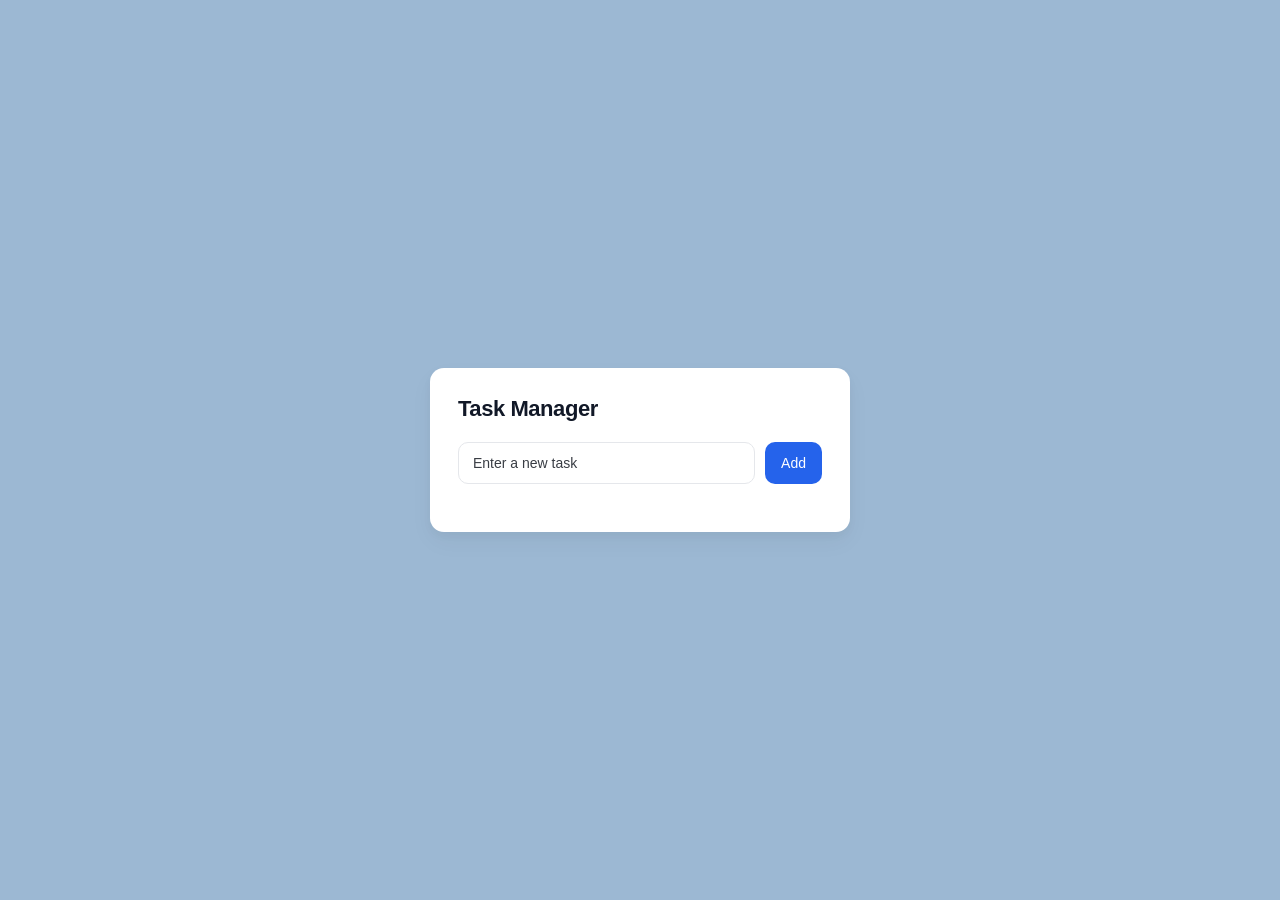
==== inidex.html @ fa81697c "first commit" ====
<!DOCTYPE html>
<html lang="en">
<head>
  <meta charset="UTF-8" />
  <title>Task Manager MVP</title>
  <link rel="stylesheet" href="style.css" />
</head>
<body>
  <div class="app">
    <h1>Task Manager</h1>

    <div class="input-group">
      <input id="taskInput" type="text" placeholder="Enter a new task" />
      <button onclick="addTask()">Add</button>
    </div>

    <ul id="taskList"></ul>
  </div>

  <script src="script.js"></script>
</body>
</html>
---- style.css ----
:root {
  --bg: #9cb8d3;
  --card: #ffffff;
  --text: #111827;
  --muted: #393d44;
  --accent: #2563eb;
  --border: #e5e7eb;
}

* {
  box-sizing: border-box;
}

body {
  margin: 0;
  min-height: 100vh;
  background: var(--bg);
  font-family: -apple-system, BlinkMacSystemFont, "Inter", "Segoe UI",
    Roboto, Oxygen, Ubuntu, Cantarell, "Open Sans", "Helvetica Neue",
    sans-serif;
  display: flex;
  
  align-items: center;
  justify-content: center;
  color: var(--text);
}

.app {
  width: 100%;
  max-width: 420px;
  background: var(--card);
  border-radius: 14px;
  padding: 28px;
  box-shadow:
    0 10px 25px rgba(0, 0, 0, 0.04),
    0 4px 10px rgba(0, 0, 0, 0.03);
}

h1 {
  margin: 0 0 20px;
  font-size: 22px;
  font-weight: 600;
  letter-spacing: -0.02em;
}

.input-group {
  display: flex;
  gap: 10px;
  margin-bottom: 20px;
}

input {
  flex: 1;
  padding: 12px 14px;
  font-size: 14px;
  border-radius: 10px;
  border: 1px solid var(--border);
  outline: none;
  transition: border 0.15s ease, box-shadow 0.15s ease;
}

input::placeholder {
  color: var(--muted);
}

input:focus {
  border-color: var(--accent);
  box-shadow: 0 0 0 3px rgba(37, 99, 235, 0.15);
}

button {
  padding: 12px 16px;
  font-size: 14px;
  border-radius: 10px;
  border: none;
  background: var(--accent);
  color: white;
  cursor: pointer;
  transition: background 0.15s ease, transform 0.05s ease;
}

button:hover {
  background: #1e4fd6;
}

button:active {
  transform: scale(0.97);
}

ul {
  padding: 0;
  margin: 0;
}

li {
  list-style: none;
  padding: 14px 16px;
  border-radius: 10px;
  border: 1px solid var(--border);
  margin-bottom: 10px;
  font-size: 14px;
  font-weight: 100 ;
  cursor: pointer;
  display: flex;
  align-items: center;
  transition:
    background 0.15s ease,
    opacity 0.15s ease,
    transform 0.05s ease;
}

li:hover {
  background: #f9fafb;
}

li.completed {
  opacity: 0.55;
  text-decoration: line-through;
}
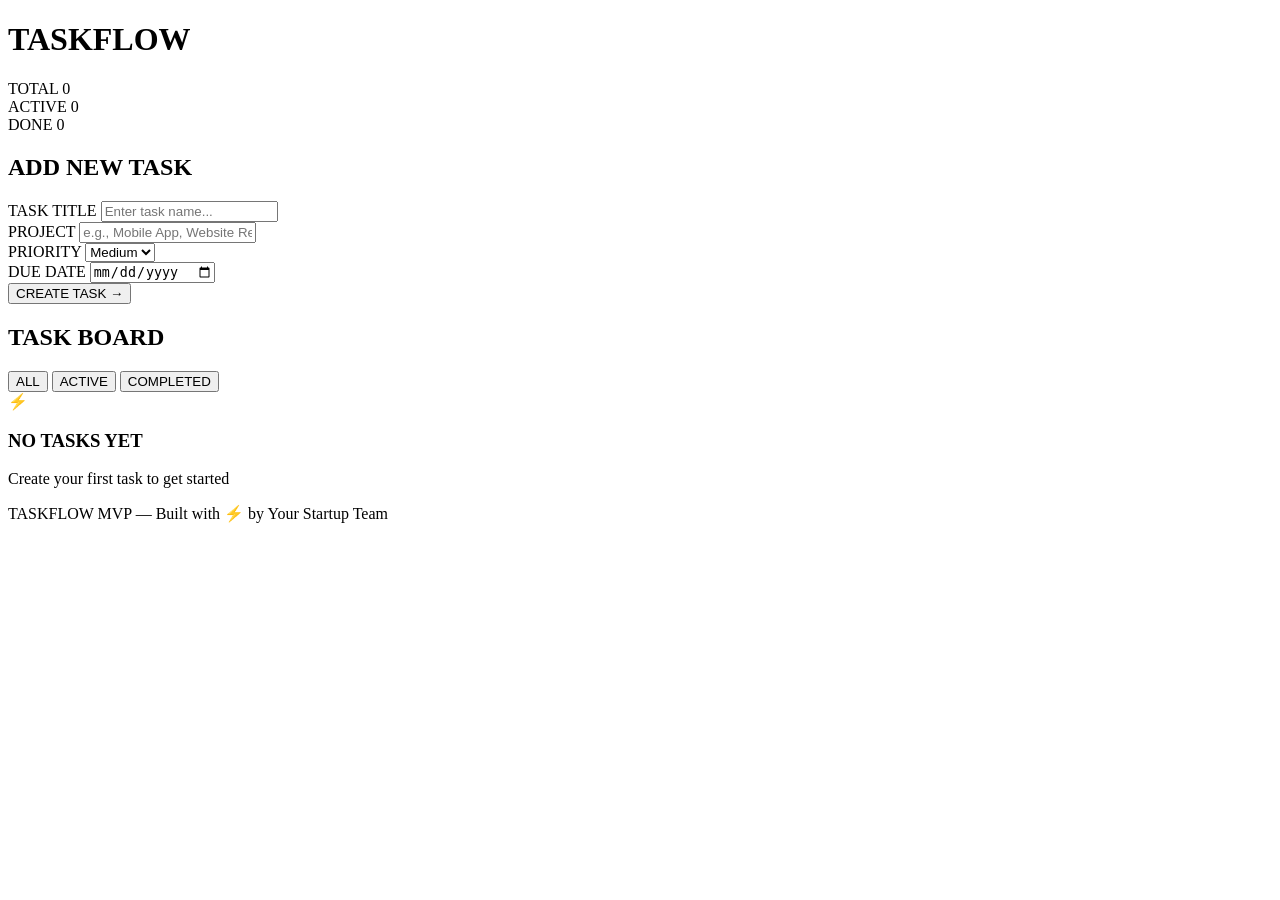
==== commit a1f17c2b: "overhaul" ====
--- a/inidex.html
+++ b/inidex.html
@@ -1,22 +1,115 @@
 <!DOCTYPE html>
 <html lang="en">
 <head>
-  <meta charset="UTF-8" />
-  <title>Task Manager MVP</title>
-  <link rel="stylesheet" href="style.css" />
+    <meta charset="UTF-8">
+    <meta name="viewport" content="width=device-width, initial-scale=1.0">
+    <title>TASKFLOW — Project Management MVP</title>
+    <link rel="preconnect" href="https://fonts.googleapis.com">
+    <link rel="preconnect" href="https://fonts.gstatic.com" crossorigin>
+    <link href="https://fonts.googleapis.com/css2?family=Bebas+Neue&family=IBM+Plex+Mono:wght@400;600&display=swap" rel="stylesheet">
+    <link rel="stylesheet" href="styles.css">
 </head>
 <body>
-  <div class="app">
-    <h1>Task Manager</h1>
+    <div class="grain-overlay"></div>
+    
+    <header class="header">
+        <div class="header-content">
+            <h1 class="logo">TASKFLOW</h1>
+            <div class="header-stats">
+                <div class="stat">
+                    <span class="stat-label">TOTAL</span>
+                    <span class="stat-value" id="totalTasks">0</span>
+                </div>
+                <div class="stat">
+                    <span class="stat-label">ACTIVE</span>
+                    <span class="stat-value" id="activeTasks">0</span>
+                </div>
+                <div class="stat">
+                    <span class="stat-label">DONE</span>
+                    <span class="stat-value" id="completedTasks">0</span>
+                </div>
+            </div>
+        </div>
+        <div class="header-line"></div>
+    </header>
 
-    <div class="input-group">
-      <input id="taskInput" type="text" placeholder="Enter a new task" />
-      <button onclick="addTask()">Add</button>
-    </div>
+    <main class="container">
+        <section class="add-task-section">
+            <div class="section-header">
+                <h2 class="section-title">ADD NEW TASK</h2>
+                <div class="accent-bar"></div>
+            </div>
+            
+            <form id="taskForm" class="task-form">
+                <div class="form-group">
+                    <label for="taskTitle">TASK TITLE</label>
+                    <input 
+                        type="text" 
+                        id="taskTitle" 
+                        placeholder="Enter task name..."
+                        required
+                        autocomplete="off"
+                    >
+                </div>
+                
+                <div class="form-group">
+                    <label for="taskProject">PROJECT</label>
+                    <input 
+                        type="text" 
+                        id="taskProject" 
+                        placeholder="e.g., Mobile App, Website Redesign..."
+                        autocomplete="off"
+                    >
+                </div>
+                
+                <div class="form-row">
+                    <div class="form-group">
+                        <label for="taskPriority">PRIORITY</label>
+                        <select id="taskPriority">
+                            <option value="low">Low</option>
+                            <option value="medium" selected>Medium</option>
+                            <option value="high">High</option>
+                            <option value="urgent">Urgent</option>
+                        </select>
+                    </div>
+                    
+                    <div class="form-group">
+                        <label for="taskDueDate">DUE DATE</label>
+                        <input type="date" id="taskDueDate">
+                    </div>
+                </div>
+                
+                <button type="submit" class="btn-submit">
+                    <span>CREATE TASK</span>
+                    <span class="btn-arrow">→</span>
+                </button>
+            </form>
+        </section>
 
-    <ul id="taskList"></ul>
-  </div>
+        <section class="tasks-section">
+            <div class="section-header">
+                <h2 class="section-title">TASK BOARD</h2>
+                <div class="filter-buttons">
+                    <button class="filter-btn active" data-filter="all">ALL</button>
+                    <button class="filter-btn" data-filter="active">ACTIVE</button>
+                    <button class="filter-btn" data-filter="completed">COMPLETED</button>
+                </div>
+            </div>
+            
+            <div id="tasksList" class="tasks-list">
+                <div class="empty-state">
+                    <div class="empty-icon">⚡</div>
+                    <h3>NO TASKS YET</h3>
+                    <p>Create your first task to get started</p>
+                </div>
+            </div>
+        </section>
+    </main>
 
-  <script src="script.js"></script>
+    <footer class="footer">
+        <p>TASKFLOW MVP — Built with ⚡ by Your Startup Team</p>
+    </footer>
+
+    <script src="app.js"></script>
 </body>
 </html>
